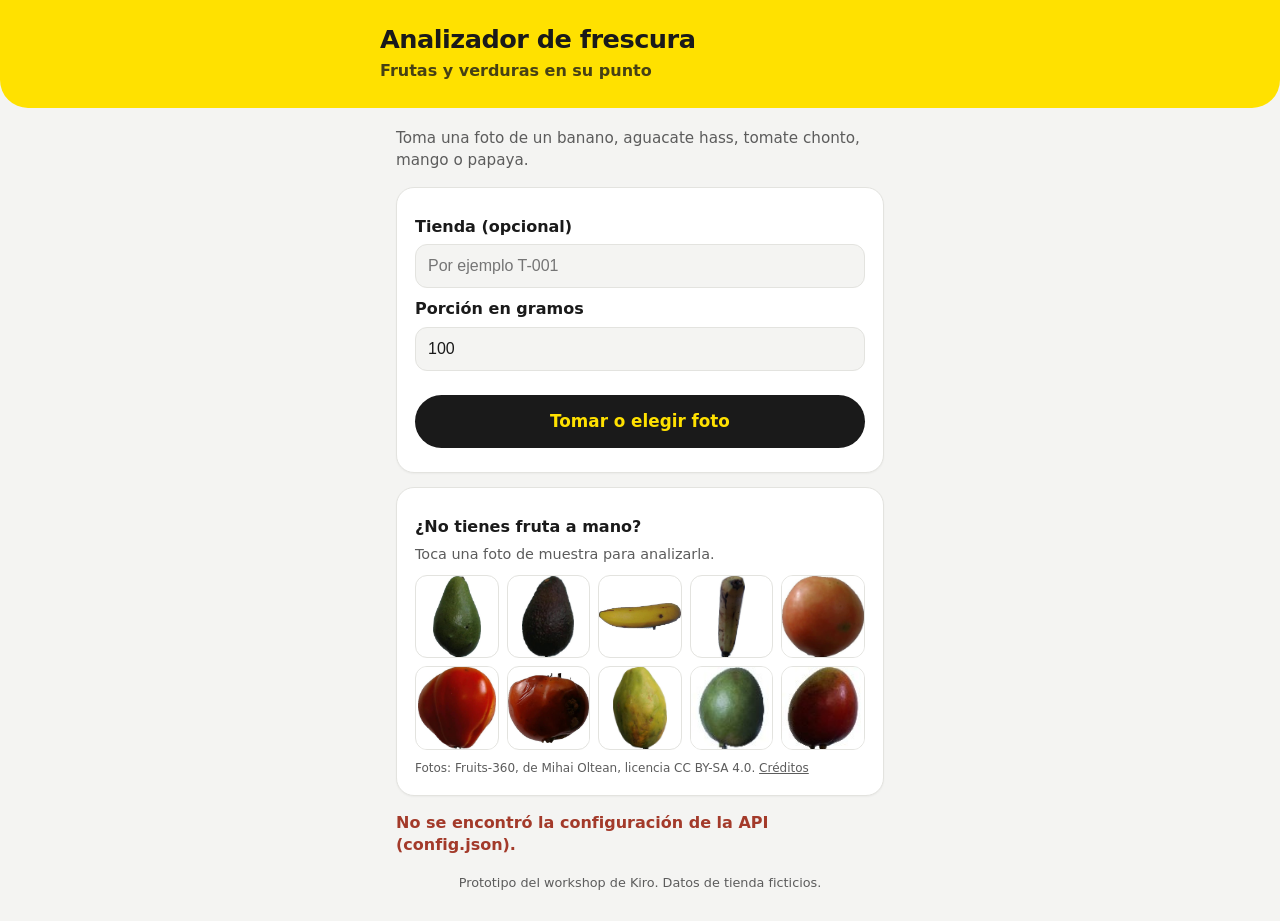
==== web/index.html @ 1ff5c456 "Fotos de muestra (Fruits-360, CC BY-SA 4.0) en la web; los labs funcionan solo con fotos Co-Authored" ====
<!doctype html>
<html lang="es">
<head>
<meta charset="utf-8">
<meta name="viewport" content="width=device-width, initial-scale=1">
<title>Analizador de frescura</title>
<style>
  /* Guía visual: .kiro/steering/diseno-web.md */
  :root {
    --marca: #ffe100; --marca-texto: #1a1a1a; --marca-suave: #fff6bf;
    --fondo: #f4f4f2; --tarjeta: #ffffff; --texto: #1a1a1a; --suave: #5c5c5c; --borde: #e3e3df;
    --acento: #1a1a1a; --acento-texto: #ffe100; --aviso: #7a5600;
    --verde: #2e7d46; --pinton: #8f7a00; --maduro: #c25e12; --sobremaduro: #a33a2a;
    --radio: 18px;
  }
  @media (prefers-color-scheme: dark) {
    :root { --fondo: #121212; --tarjeta: #1e1e1e; --texto: #f2f2f2; --suave: #b0b0b0; --borde: #333333;
            --marca-suave: #3a3410; --aviso: #f0c44c; --acento: #ffe100; --acento-texto: #1a1a1a; }
  }
  * { box-sizing: border-box; }
  body { margin: 0; font-family: system-ui, -apple-system, "Segoe UI", Roboto, Arial, sans-serif;
         background: var(--fondo); color: var(--texto); line-height: 1.4; }
  .marca { background: var(--marca); color: var(--marca-texto); padding: 22px 16px 26px;
           border-radius: 0 0 28px 28px; }
  .marca > div { max-width: 520px; margin: 0 auto; }
  .marca h1 { font-size: 1.6rem; font-weight: 800; letter-spacing: -.02em; margin: 0; }
  .marca .lema { margin: 2px 0 0; font-weight: 600; opacity: .8; }
  main { max-width: 520px; margin: 0 auto; padding: 16px; }
  .sub { color: var(--suave); margin: 4px 0 16px; font-size: .95rem; }
  .tarjeta { background: var(--tarjeta); border: 1px solid var(--borde); border-radius: var(--radio);
             padding: 18px; margin-bottom: 14px; box-shadow: 0 1px 2px rgba(0,0,0,.04); }
  label { display: block; font-weight: 700; margin: 10px 0 6px; }
  input[type=text], input[type=number] { width: 100%; padding: 12px; border-radius: 12px; border: 1.5px solid var(--borde);
    background: var(--fondo); color: var(--texto); font-size: 1rem; }
  input[type=text]:focus, input[type=number]:focus { outline: 3px solid var(--marca); outline-offset: 1px; border-color: var(--texto); }
  .boton { display: block; width: 100%; padding: 15px; border: 0; border-radius: 999px; background: var(--acento);
           color: var(--acento-texto); font-size: 1.05rem; font-weight: 800; cursor: pointer; text-align: center; }
  .boton:focus-visible { outline: 3px solid var(--marca); outline-offset: 3px; }
  .boton[aria-busy=true] { opacity: .7; cursor: wait; }
  input[type=file] { position: absolute; left: -9999px; }
  #vista { width: 100%; border-radius: 14px; margin-top: 14px; display: none; }
  #resultado h2 { font-size: 1.3rem; font-weight: 800; }
  .etapa { display: inline-block; padding: 4px 12px; border-radius: 999px; color: #fff; font-weight: 700;
           font-size: .85rem; vertical-align: middle; text-transform: capitalize; }
  .etapa.verde { background: var(--verde); } .etapa.pinton { background: var(--pinton); }
  .etapa.maduro { background: var(--maduro); } .etapa.sobremaduro { background: var(--sobremaduro); }
  dl { display: grid; grid-template-columns: minmax(9em, 1fr) minmax(0, 1.4fr); gap: 8px 12px; margin: 12px 0 0; }
  dt { color: var(--suave); } dd { margin: 0; font-weight: 700; text-align: right; }
  #resultado > p:not(.aviso) { background: var(--marca-suave); border-left: 5px solid var(--marca);
                               border-radius: 12px; padding: 10px 12px; }
  .aviso { color: var(--aviso); font-size: .9rem; }
  .pie { color: var(--suave); font-size: .8rem; text-align: center; margin-top: 18px; }
  #error { color: var(--sobremaduro); font-weight: 700; }
  .muestras { display: grid; grid-template-columns: repeat(5, minmax(0, 1fr)); gap: 8px; margin-top: 10px; }
  .muestra { padding: 0; border: 1.5px solid var(--borde); border-radius: 12px; background: #fff; cursor: pointer;
             aspect-ratio: 1; overflow: hidden; }
  .muestra img { width: 100%; height: 100%; object-fit: contain; display: block; }
  .muestra:focus-visible, .muestra:hover { outline: 3px solid var(--marca); outline-offset: 1px; }
  .nota { color: var(--suave); margin: 0; font-size: .9rem; }
  .creditos { color: var(--suave); font-size: .75rem; margin: 10px 0 0; }
  .creditos a { color: inherit; }
</style>
</head>
<body>
<header class="marca">
  <div>
    <h1>Analizador de frescura</h1>
    <p class="lema">Frutas y verduras en su punto</p>
  </div>
</header>
<main>
  <p class="sub">Toma una foto de un banano, aguacate hass, tomate chonto, mango o papaya.</p>

  <section class="tarjeta">
    <label for="tienda">Tienda (opcional)</label>
    <input id="tienda" type="text" maxlength="40" placeholder="Por ejemplo T-001">
    <label for="gramos">Porción en gramos</label>
    <input id="gramos" type="number" min="1" max="2000" value="100">
    <div style="height:14px"></div>
    <label class="boton" for="foto" id="tomar">Tomar o elegir foto</label>
    <input id="foto" type="file" accept="image/*" capture="environment">
    <img id="vista" alt="Foto que se va a analizar">
  </section>

  <section class="tarjeta" id="caja-muestras" hidden>
    <label>¿No tienes fruta a mano?</label>
    <p class="nota">Toca una foto de muestra para analizarla.</p>
    <div class="muestras" id="muestras"></div>
    <p class="creditos">Fotos: Fruits-360, de Mihai Oltean, licencia CC BY-SA 4.0. <a href="muestras/CREDITOS.md">Créditos</a></p>
  </section>

  <section class="tarjeta" id="resultado" hidden aria-live="polite"></section>
  <p id="error" role="alert"></p>

  <p class="pie">Prototipo del workshop de Kiro. Datos de tienda ficticios. <span id="participante"></span></p>
</main>
<script>
const LADO_MAXIMO = 1024;
let config = null;

async function cargarConfig() {
  const r = await fetch("config.json", { cache: "no-store" });
  config = await r.json();
  document.getElementById("participante").textContent = "Instancia: " + config.participante;
}

function reducirImagen(archivo) {
  return new Promise((resolver, rechazar) => {
    const img = new Image();
    img.onload = () => {
      const escala = Math.min(1, LADO_MAXIMO / Math.max(img.width, img.height));
      const lienzo = document.createElement("canvas");
      lienzo.width = Math.round(img.width * escala);
      lienzo.height = Math.round(img.height * escala);
      lienzo.getContext("2d").drawImage(img, 0, 0, lienzo.width, lienzo.height);
      resolver(lienzo.toDataURL("image/jpeg", 0.85));
      URL.revokeObjectURL(img.src);
    };
    img.onerror = () => rechazar(new Error("No se pudo leer la imagen"));
    img.src = URL.createObjectURL(archivo);
  });
}

const NOMBRES_ETAPA = { verde: "Verde", pinton: "Pintón", maduro: "Maduro", sobremaduro: "Sobremaduro" };

function mostrar(datos) {
  const caja = document.getElementById("resultado");
  caja.replaceChildren();
  const titulo = document.createElement("h2");
  titulo.style.margin = "0 0 8px";
  if (datos.producto === "desconocido") {
    titulo.textContent = "No se reconoció el producto";
    const p = document.createElement("p");
    p.className = "aviso";
    p.textContent = "Toma la foto más cerca, con buena luz y un solo producto.";
    caja.append(titulo, p);
  } else {
    titulo.textContent = datos.nombre + " ";
    const chip = document.createElement("span");
    chip.className = "etapa " + datos.etapa;
    chip.textContent = NOMBRES_ETAPA[datos.etapa] || datos.etapa;
    titulo.append(chip);
    const filas = [
      ["Días hasta su punto", datos.dias_hasta_optimo === 0 ? "Ya está en su punto" : datos.dias_hasta_optimo + " días"],
      ["Confianza", Math.round(datos.lectura.confianza * 100) + "%"],
    ];
    if (datos.accion) filas.push(["Acción en tienda", datos.accion.mensaje || datos.accion.tipo || String(datos.accion)]);
    if (datos.nutricion) {
      const n = datos.nutricion;
      filas.push(["Porción", n.gramos + " g"], ["Energía", n.energia_kcal + " kcal"], ["Fibra", n.fibra_g + " g"],
                 ["Potasio", n.potasio_mg + " mg"], ["Vitamina C", n.vitamina_c_mg + " mg"]);
    }
    const dl = document.createElement("dl");
    for (const [k, v] of filas) {
      const dt = document.createElement("dt"); dt.textContent = k;
      const dd = document.createElement("dd"); dd.textContent = v;
      dl.append(dt, dd);
    }
    caja.append(titulo, dl);
    if (datos.mensaje_cliente) {
      const m = document.createElement("p");
      m.style.margin = "12px 0 0";
      m.style.fontWeight = "600";
      m.textContent = "Para el cliente: " + datos.mensaje_cliente;
      caja.append(m);
    }
    if (datos.nutricion) {
      const p = document.createElement("p");
      p.className = "aviso";
      p.textContent = datos.nutricion.aviso + " Fuente: " + datos.nutricion.fuente + ".";
      caja.append(p);
    }
  }
  caja.hidden = false;
}

async function analizarArchivo(archivo, muestra) {
  const error = document.getElementById("error");
  const boton = document.getElementById("tomar");
  error.textContent = "";
  boton.textContent = "Analizando…";
  boton.setAttribute("aria-busy", "true");
  try {
    if (!config) await cargarConfig();
    const dataUrl = await reducirImagen(archivo);
    const vista = document.getElementById("vista");
    vista.src = dataUrl; vista.style.display = "block";
    const cuerpo = { imagen_base64: dataUrl, gramos: Number(document.getElementById("gramos").value) || 100 };
    const tienda = document.getElementById("tienda").value.trim();
    if (tienda) cuerpo.tienda = tienda;
    const r = await fetch(config.api + "/analisis", {
      method: "POST", headers: { "content-type": "application/json" }, body: JSON.stringify(cuerpo),
    });
    const datos = await r.json();
    if (!r.ok) throw new Error(datos.error ? datos.error.message : "Error " + r.status);
    mostrar(datos);
    if (muestra) {
      const p = document.createElement("p");
      p.className = "aviso";
      p.textContent = "Foto de muestra: " + muestra.titulo + ". Etapa esperada: " +
        (NOMBRES_ETAPA[muestra.etapa_esperada] || muestra.etapa_esperada) + ".";
      document.getElementById("resultado").append(p);
    }
  } catch (err) {
    error.textContent = err.message;
  } finally {
    boton.textContent = "Tomar o elegir foto";
    boton.removeAttribute("aria-busy");
  }
}

document.getElementById("foto").addEventListener("change", async (e) => {
  const archivo = e.target.files[0];
  if (!archivo) return;
  await analizarArchivo(archivo, null);
  e.target.value = "";
});

async function cargarMuestras() {
  const r = await fetch("muestras/muestras.json", { cache: "no-store" });
  if (!r.ok) return;
  const { muestras } = await r.json();
  const caja = document.getElementById("muestras");
  for (const m of muestras) {
    const b = document.createElement("button");
    b.type = "button"; b.className = "muestra"; b.title = m.titulo; b.setAttribute("aria-label", "Analizar " + m.titulo);
    const img = document.createElement("img");
    img.src = "muestras/" + m.archivo; img.alt = ""; img.loading = "lazy";
    b.append(img);
    b.addEventListener("click", async () => {
      const foto = await fetch("muestras/" + m.archivo);
      await analizarArchivo(await foto.blob(), m);
    });
    caja.append(b);
  }
  document.getElementById("caja-muestras").hidden = false;
}

cargarMuestras().catch(() => {});

cargarConfig().catch(() => {
  document.getElementById("error").textContent = "No se encontró la configuración de la API (config.json).";
});
</script>
</body>
</html>
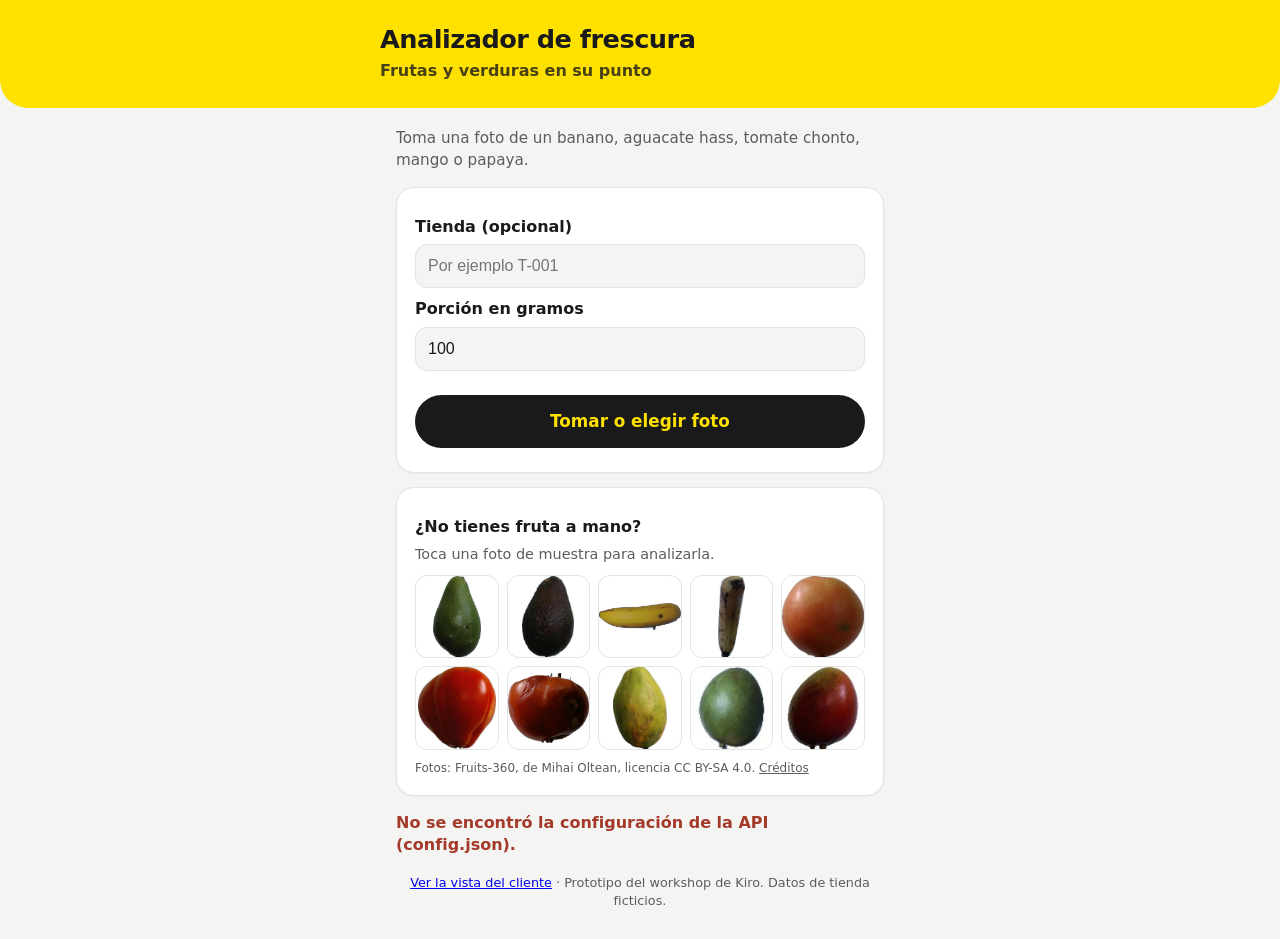
==== commit ce5ed55c: "Vista del cliente comprador (web/cliente.html), estilos y funciones compartidas, y política para el " ====
--- a/web/index.html
+++ b/web/index.html
@@ -4,62 +4,7 @@
 <meta charset="utf-8">
 <meta name="viewport" content="width=device-width, initial-scale=1">
 <title>Analizador de frescura</title>
-<style>
-  /* Guía visual: .kiro/steering/diseno-web.md */
-  :root {
-    --marca: #ffe100; --marca-texto: #1a1a1a; --marca-suave: #fff6bf;
-    --fondo: #f4f4f2; --tarjeta: #ffffff; --texto: #1a1a1a; --suave: #5c5c5c; --borde: #e3e3df;
-    --acento: #1a1a1a; --acento-texto: #ffe100; --aviso: #7a5600;
-    --verde: #2e7d46; --pinton: #8f7a00; --maduro: #c25e12; --sobremaduro: #a33a2a;
-    --radio: 18px;
-  }
-  @media (prefers-color-scheme: dark) {
-    :root { --fondo: #121212; --tarjeta: #1e1e1e; --texto: #f2f2f2; --suave: #b0b0b0; --borde: #333333;
-            --marca-suave: #3a3410; --aviso: #f0c44c; --acento: #ffe100; --acento-texto: #1a1a1a; }
-  }
-  * { box-sizing: border-box; }
-  body { margin: 0; font-family: system-ui, -apple-system, "Segoe UI", Roboto, Arial, sans-serif;
-         background: var(--fondo); color: var(--texto); line-height: 1.4; }
-  .marca { background: var(--marca); color: var(--marca-texto); padding: 22px 16px 26px;
-           border-radius: 0 0 28px 28px; }
-  .marca > div { max-width: 520px; margin: 0 auto; }
-  .marca h1 { font-size: 1.6rem; font-weight: 800; letter-spacing: -.02em; margin: 0; }
-  .marca .lema { margin: 2px 0 0; font-weight: 600; opacity: .8; }
-  main { max-width: 520px; margin: 0 auto; padding: 16px; }
-  .sub { color: var(--suave); margin: 4px 0 16px; font-size: .95rem; }
-  .tarjeta { background: var(--tarjeta); border: 1px solid var(--borde); border-radius: var(--radio);
-             padding: 18px; margin-bottom: 14px; box-shadow: 0 1px 2px rgba(0,0,0,.04); }
-  label { display: block; font-weight: 700; margin: 10px 0 6px; }
-  input[type=text], input[type=number] { width: 100%; padding: 12px; border-radius: 12px; border: 1.5px solid var(--borde);
-    background: var(--fondo); color: var(--texto); font-size: 1rem; }
-  input[type=text]:focus, input[type=number]:focus { outline: 3px solid var(--marca); outline-offset: 1px; border-color: var(--texto); }
-  .boton { display: block; width: 100%; padding: 15px; border: 0; border-radius: 999px; background: var(--acento);
-           color: var(--acento-texto); font-size: 1.05rem; font-weight: 800; cursor: pointer; text-align: center; }
-  .boton:focus-visible { outline: 3px solid var(--marca); outline-offset: 3px; }
-  .boton[aria-busy=true] { opacity: .7; cursor: wait; }
-  input[type=file] { position: absolute; left: -9999px; }
-  #vista { width: 100%; border-radius: 14px; margin-top: 14px; display: none; }
-  #resultado h2 { font-size: 1.3rem; font-weight: 800; }
-  .etapa { display: inline-block; padding: 4px 12px; border-radius: 999px; color: #fff; font-weight: 700;
-           font-size: .85rem; vertical-align: middle; text-transform: capitalize; }
-  .etapa.verde { background: var(--verde); } .etapa.pinton { background: var(--pinton); }
-  .etapa.maduro { background: var(--maduro); } .etapa.sobremaduro { background: var(--sobremaduro); }
-  dl { display: grid; grid-template-columns: minmax(9em, 1fr) minmax(0, 1.4fr); gap: 8px 12px; margin: 12px 0 0; }
-  dt { color: var(--suave); } dd { margin: 0; font-weight: 700; text-align: right; }
-  #resultado > p:not(.aviso) { background: var(--marca-suave); border-left: 5px solid var(--marca);
-                               border-radius: 12px; padding: 10px 12px; }
-  .aviso { color: var(--aviso); font-size: .9rem; }
-  .pie { color: var(--suave); font-size: .8rem; text-align: center; margin-top: 18px; }
-  #error { color: var(--sobremaduro); font-weight: 700; }
-  .muestras { display: grid; grid-template-columns: repeat(5, minmax(0, 1fr)); gap: 8px; margin-top: 10px; }
-  .muestra { padding: 0; border: 1.5px solid var(--borde); border-radius: 12px; background: #fff; cursor: pointer;
-             aspect-ratio: 1; overflow: hidden; }
-  .muestra img { width: 100%; height: 100%; object-fit: contain; display: block; }
-  .muestra:focus-visible, .muestra:hover { outline: 3px solid var(--marca); outline-offset: 1px; }
-  .nota { color: var(--suave); margin: 0; font-size: .9rem; }
-  .creditos { color: var(--suave); font-size: .75rem; margin: 10px 0 0; }
-  .creditos a { color: inherit; }
-</style>
+<link rel="stylesheet" href="estilos.css">
 </head>
 <body>
 <header class="marca">
@@ -92,37 +37,10 @@
   <section class="tarjeta" id="resultado" hidden aria-live="polite"></section>
   <p id="error" role="alert"></p>
 
-  <p class="pie">Prototipo del workshop de Kiro. Datos de tienda ficticios. <span id="participante"></span></p>
+  <p class="pie"><a href="cliente.html">Ver la vista del cliente</a> · Prototipo del workshop de Kiro. Datos de tienda ficticios. <span id="participante"></span></p>
 </main>
+<script src="comun.js"></script>
 <script>
-const LADO_MAXIMO = 1024;
-let config = null;
-
-async function cargarConfig() {
-  const r = await fetch("config.json", { cache: "no-store" });
-  config = await r.json();
-  document.getElementById("participante").textContent = "Instancia: " + config.participante;
-}
-
-function reducirImagen(archivo) {
-  return new Promise((resolver, rechazar) => {
-    const img = new Image();
-    img.onload = () => {
-      const escala = Math.min(1, LADO_MAXIMO / Math.max(img.width, img.height));
-      const lienzo = document.createElement("canvas");
-      lienzo.width = Math.round(img.width * escala);
-      lienzo.height = Math.round(img.height * escala);
-      lienzo.getContext("2d").drawImage(img, 0, 0, lienzo.width, lienzo.height);
-      resolver(lienzo.toDataURL("image/jpeg", 0.85));
-      URL.revokeObjectURL(img.src);
-    };
-    img.onerror = () => rechazar(new Error("No se pudo leer la imagen"));
-    img.src = URL.createObjectURL(archivo);
-  });
-}
-
-const NOMBRES_ETAPA = { verde: "Verde", pinton: "Pintón", maduro: "Maduro", sobremaduro: "Sobremaduro" };
-
 function mostrar(datos) {
   const caja = document.getElementById("resultado");
   caja.replaceChildren();
@@ -216,27 +134,7 @@
   e.target.value = "";
 });
 
-async function cargarMuestras() {
-  const r = await fetch("muestras/muestras.json", { cache: "no-store" });
-  if (!r.ok) return;
-  const { muestras } = await r.json();
-  const caja = document.getElementById("muestras");
-  for (const m of muestras) {
-    const b = document.createElement("button");
-    b.type = "button"; b.className = "muestra"; b.title = m.titulo; b.setAttribute("aria-label", "Analizar " + m.titulo);
-    const img = document.createElement("img");
-    img.src = "muestras/" + m.archivo; img.alt = ""; img.loading = "lazy";
-    b.append(img);
-    b.addEventListener("click", async () => {
-      const foto = await fetch("muestras/" + m.archivo);
-      await analizarArchivo(await foto.blob(), m);
-    });
-    caja.append(b);
-  }
-  document.getElementById("caja-muestras").hidden = false;
-}
-
-cargarMuestras().catch(() => {});
+cargarMuestras(analizarArchivo).catch(() => {});
 
 cargarConfig().catch(() => {
   document.getElementById("error").textContent = "No se encontró la configuración de la API (config.json).";
--- a/web/estilos.css
+++ b/web/estilos.css
@@ -0,0 +1,58 @@
+/* Estilos compartidos de la vista del personal (index.html) y la del cliente (cliente.html).
+   Guía visual: .kiro/steering/diseno-web.md */
+:root {
+  --marca: #ffe100; --marca-texto: #1a1a1a; --marca-suave: #fff6bf;
+  --fondo: #f4f4f2; --tarjeta: #ffffff; --texto: #1a1a1a; --suave: #5c5c5c; --borde: #e3e3df;
+  --acento: #1a1a1a; --acento-texto: #ffe100; --aviso: #7a5600;
+  --verde: #2e7d46; --pinton: #8f7a00; --maduro: #c25e12; --sobremaduro: #a33a2a;
+  --radio: 18px;
+}
+@media (prefers-color-scheme: dark) {
+  :root { --fondo: #121212; --tarjeta: #1e1e1e; --texto: #f2f2f2; --suave: #b0b0b0; --borde: #333333;
+          --marca-suave: #3a3410; --aviso: #f0c44c; --acento: #ffe100; --acento-texto: #1a1a1a; }
+}
+* { box-sizing: border-box; }
+body { margin: 0; font-family: system-ui, -apple-system, "Segoe UI", Roboto, Arial, sans-serif;
+       background: var(--fondo); color: var(--texto); line-height: 1.4; }
+.marca { background: var(--marca); color: var(--marca-texto); padding: 22px 16px 26px;
+         border-radius: 0 0 28px 28px; }
+.marca > div { max-width: 520px; margin: 0 auto; }
+.marca h1 { font-size: 1.6rem; font-weight: 800; letter-spacing: -.02em; margin: 0; }
+.marca .lema { margin: 2px 0 0; font-weight: 600; opacity: .8; }
+main { max-width: 520px; margin: 0 auto; padding: 16px; }
+.sub { color: var(--suave); margin: 4px 0 16px; font-size: .95rem; }
+.tarjeta { background: var(--tarjeta); border: 1px solid var(--borde); border-radius: var(--radio);
+           padding: 18px; margin-bottom: 14px; box-shadow: 0 1px 2px rgba(0,0,0,.04); }
+label { display: block; font-weight: 700; margin: 10px 0 6px; }
+input[type=text], input[type=number] { width: 100%; padding: 12px; border-radius: 12px; border: 1.5px solid var(--borde);
+  background: var(--fondo); color: var(--texto); font-size: 1rem; }
+input[type=text]:focus, input[type=number]:focus { outline: 3px solid var(--marca); outline-offset: 1px; border-color: var(--texto); }
+.boton { display: block; width: 100%; padding: 15px; border: 0; border-radius: 999px; background: var(--acento);
+         color: var(--acento-texto); font-size: 1.05rem; font-weight: 800; cursor: pointer; text-align: center; }
+.boton:focus-visible { outline: 3px solid var(--marca); outline-offset: 3px; }
+.boton[aria-busy=true] { opacity: .7; cursor: wait; }
+input[type=file] { position: absolute; left: -9999px; }
+#vista { width: 100%; border-radius: 14px; margin-top: 14px; display: none; }
+#resultado h2 { font-size: 1.3rem; font-weight: 800; }
+.etapa { display: inline-block; padding: 4px 12px; border-radius: 999px; color: #fff; font-weight: 700;
+         font-size: .85rem; vertical-align: middle; text-transform: capitalize; }
+.etapa.verde { background: var(--verde); } .etapa.pinton { background: var(--pinton); }
+.etapa.maduro { background: var(--maduro); } .etapa.sobremaduro { background: var(--sobremaduro); }
+dl { display: grid; grid-template-columns: minmax(9em, 1fr) minmax(0, 1.4fr); gap: 8px 12px; margin: 12px 0 0; }
+dt { color: var(--suave); } dd { margin: 0; font-weight: 700; text-align: right; }
+.destacado { background: var(--marca-suave); border-left: 5px solid var(--marca);
+                             border-radius: 12px; padding: 10px 12px; }
+.aviso { color: var(--aviso); font-size: .9rem; }
+.pie { color: var(--suave); font-size: .8rem; text-align: center; margin-top: 18px; }
+#error { color: var(--sobremaduro); font-weight: 700; }
+.muestras { display: grid; grid-template-columns: repeat(5, minmax(0, 1fr)); gap: 8px; margin-top: 10px; }
+.muestra { padding: 0; border: 1.5px solid var(--borde); border-radius: 12px; background: #fff; cursor: pointer;
+           aspect-ratio: 1; overflow: hidden; }
+.muestra img { width: 100%; height: 100%; object-fit: contain; display: block; }
+.muestra:focus-visible, .muestra:hover { outline: 3px solid var(--marca); outline-offset: 1px; }
+.nota { color: var(--suave); margin: 0; font-size: .9rem; }
+.creditos { color: var(--suave); font-size: .75rem; margin: 10px 0 0; }
+.creditos a { color: inherit; }
+.titular { font-size: 1.25rem; font-weight: 800; margin: 2px 0 4px; }
+.cuando { margin: 0 0 10px; font-weight: 600; }
+.nutri { color: var(--suave); margin: 10px 0 0; }
